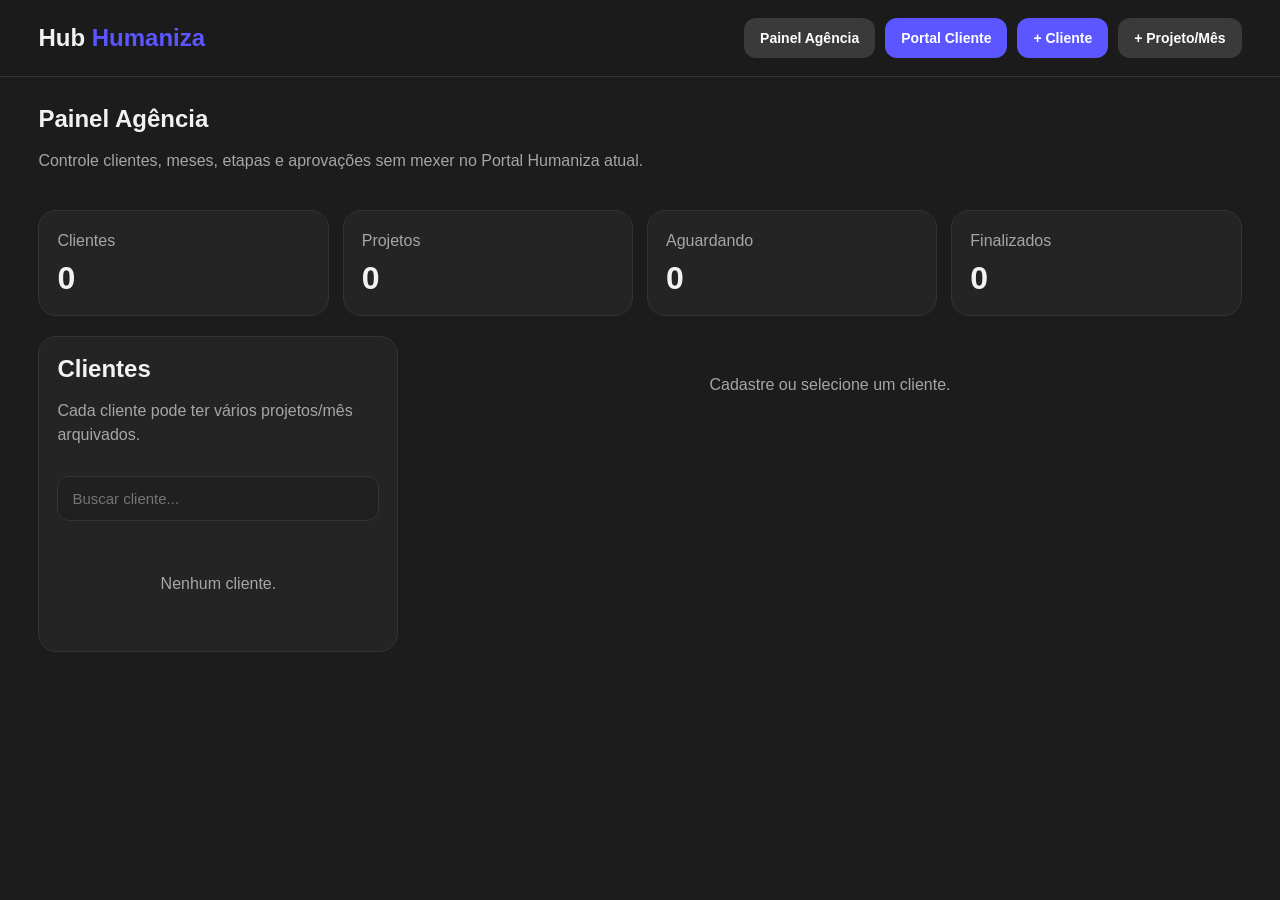
==== index.html @ 1b38a606 "Add files via upload" ====
<!DOCTYPE html>
<html lang="pt-BR">
<head>
  <meta charset="UTF-8" />
  <meta name="viewport" content="width=device-width, initial-scale=1.0" />
  <title>Hub de Projetos Humaniza</title>
  <link rel="stylesheet" href="style.css" />
</head>
<body>
<header>
  <div class="header">
    <div class="logo">Hub <span>Humaniza</span></div>
    <div class="header-actions">
      <button class="btn-dark" onclick="setMode('agency')">Painel Agência</button>
      <button onclick="setMode('client')">Portal Cliente</button>
      <button id="btnNewClient" onclick="openClientModal()">+ Cliente</button>
      <button id="btnNewProject" class="btn-dark" onclick="openProjectModal()">+ Projeto/Mês</button>
    </div>
  </div>
</header>

<main>
  <section id="agencyMode">
    <div class="top">
      <div>
        <h1>Painel Agência</h1>
        <p>Controle clientes, meses, etapas e aprovações sem mexer no Portal Humaniza atual.</p>
      </div>
    </div>

    <div class="dashboard" id="dashboard"></div>

    <div class="layout">
      <aside class="panel">
        <h2>Clientes</h2>
        <p class="muted">Cada cliente pode ter vários projetos/mês arquivados.</p>
        <input id="searchClient" placeholder="Buscar cliente..." oninput="render()" />
        <div id="clientsList"></div>
      </aside>

      <section id="workspace">
        <div class="empty">Cadastre ou selecione um cliente.</div>
      </section>
    </div>
  </section>

  <section id="clientMode" class="hidden">
    <div id="clientPortal" class="client-wrap"></div>
  </section>
</main>

<div class="modal" id="clientModal">
  <div class="modal-card">
    <h2>Novo cliente</h2>
    <div class="form">
      <div>
        <label>Cliente</label>
        <input id="clientName" placeholder="Ex: Clínica Larissa Camanho">
      </div>
      <div>
        <label>Email do cliente</label>
        <input id="clientEmail" placeholder="Ex: cliente@email.com">
      </div>
      <div>
        <label>Responsável Humaniza</label>
        <input id="responsibleName" placeholder="Ex: Diego Castro">
      </div>
      <div>
        <label>WhatsApp responsável</label>
        <input id="responsiblePhone" placeholder="Ex: 5543999999999">
      </div>
      <div>
        <label>Status</label>
        <select id="clientStatus">
          <option>Ativo</option>
          <option>Pausado</option>
          <option>Finalizado</option>
        </select>
      </div>
      <div>
        <label>Acesso do cliente</label>
        <select id="clientAccess">
          <option>Liberado</option>
          <option>Bloqueado</option>
        </select>
      </div>
      <div class="full">
        <label>Observação interna</label>
        <textarea id="clientObs" oninput="autoGrow(this)" placeholder="Observações sobre esse cliente..."></textarea>
      </div>
    </div>
    <div class="actions">
      <button class="btn-dark" onclick="closeModals()">Cancelar</button>
      <button onclick="saveClient()">Salvar cliente</button>
    </div>
  </div>
</div>

<div class="modal" id="projectModal">
  <div class="modal-card">
    <h2>Novo projeto/mês</h2>
    <div class="form">
      <div>
        <label>Cliente</label>
        <select id="projectClient"></select>
      </div>
      <div>
        <label>Período</label>
        <input id="projectPeriod" placeholder="Ex: Julho 2026">
      </div>
      <div class="full">
        <label>Copiar estrutura</label>
        <select id="projectCopy">
          <option value="">Começar em branco</option>
        </select>
      </div>
    </div>
    <div class="actions">
      <button class="btn-dark" onclick="closeModals()">Cancelar</button>
      <button onclick="saveProject()">Criar projeto</button>
    </div>
  </div>
</div>

<script src="app.js"></script>
</body>
</html>
---- style.css ----
*{box-sizing:border-box}
:root{
  --roxo:#5B56FF;
  --branco:#F2F2F0;
  --cinza:#A6A6A6;
  --preto:#1C1C1C;
  --card:#242424;
  --linha:#333333;
  --verde:#2C9D63;
  --amarelo:#B47B20;
  --vermelho:#8e2a2a;
}
body{margin:0;font-family:Arial,Helvetica,sans-serif;background:var(--preto);color:var(--branco)}
header{position:sticky;top:0;z-index:10;background:rgba(28,28,28,.96);backdrop-filter:blur(12px);border-bottom:1px solid var(--linha)}
.header{width:min(1280px,94vw);margin:auto;padding:18px 0;display:flex;align-items:center;justify-content:space-between;gap:14px}
.logo{font-size:24px;font-weight:900}.logo span{color:var(--roxo)}
.header-actions,.actions{display:flex;gap:10px;flex-wrap:wrap}
button{border:0;border-radius:12px;padding:12px 16px;font-weight:900;cursor:pointer;color:white;background:var(--roxo);font-size:14px}
.btn-dark{background:#3A3A3A}.btn-green{background:var(--verde)}.btn-yellow{background:var(--amarelo)}.btn-danger{background:var(--vermelho)}
main{width:min(1280px,94vw);margin:28px auto 70px}
.top{display:flex;align-items:flex-start;justify-content:space-between;gap:16px;margin-bottom:22px;flex-wrap:wrap}
h1,h2,h3{margin:0}.top p,.muted{color:var(--cinza);line-height:1.45}
.dashboard{display:grid;grid-template-columns:repeat(4,1fr);gap:14px;margin-bottom:20px}
.dashboard-card,.panel,.client-card,.project-card,.stage,.modal-card,.client-hero{background:var(--card);border:1px solid var(--linha);border-radius:18px;padding:18px}
.dashboard-card strong{display:block;font-size:32px;margin-top:8px}
.layout{display:grid;grid-template-columns:360px 1fr;gap:20px}
input,textarea,select{width:100%;background:#202020;border:1px solid #333;color:var(--branco);border-radius:12px;padding:13px 14px;font-size:15px;outline:none}
textarea{resize:none;overflow:hidden;min-height:48px;line-height:1.45;font-family:Arial,Helvetica,sans-serif}
label{display:block;color:var(--cinza);font-size:12px;font-weight:900;text-transform:uppercase;letter-spacing:.8px;margin:14px 0 7px}
#searchClient{margin:14px 0}
.client-card{cursor:pointer;margin-bottom:12px}.client-card.active,.project-card.active{border-color:var(--roxo);box-shadow:0 0 0 1px rgba(91,86,255,.25)}
.client-card h3{font-size:18px;margin-bottom:8px}
.pills{display:flex;gap:8px;flex-wrap:wrap;margin-top:12px}
.pill{background:#2A2A2A;border:1px solid #3A3A3A;color:var(--branco);border-radius:999px;padding:6px 9px;font-size:12px;font-weight:800}
.pill.green{color:#52D694;border-color:rgba(82,214,148,.35)}.pill.yellow{color:#ffbd4a;border-color:rgba(255,189,74,.35)}.pill.lock{color:#A6A6A6}.pill.purple{color:#b9b7ff;border-color:rgba(91,86,255,.45)}
.project-list{display:grid;grid-template-columns:repeat(2,1fr);gap:14px;margin:18px 0}
.project-card{cursor:pointer}.project-card h3{font-size:20px;margin-bottom:8px}
.progress{height:8px;border-radius:999px;background:#333;overflow:hidden;margin-top:14px}.progress span{display:block;height:100%;background:var(--roxo)}
.flow{display:grid;grid-template-columns:repeat(4,1fr);gap:10px;margin:18px 0}
.step{background:#202020;border:1px solid var(--linha);border-radius:14px;padding:14px;color:var(--cinza)}
.step.active{border-color:var(--roxo);color:var(--branco)}.step.done{border-color:var(--verde);color:var(--branco)}.step.locked{opacity:.55}
.stage{margin-bottom:18px}.stage.locked{opacity:.55}
.stage-head{display:flex;justify-content:space-between;align-items:flex-start;gap:12px;margin-bottom:14px}
.stage h2{font-size:24px}.stage p{color:var(--cinza)}
.content-grid{display:grid;grid-template-columns:repeat(2,1fr);gap:14px}
.content-box{background:var(--branco);color:#1C1C1C;border-radius:16px;padding:16px}
.content-box label{color:#555}
.content-box textarea{background:#fff;color:#1C1C1C;border-color:#ddd}
.note{background:#f6f5ff!important;border-color:#cbc9ff!important;color:#1C1C1C!important}
.empty{color:var(--cinza);text-align:center;padding:40px 12px}
.modal{display:none;position:fixed;inset:0;background:rgba(0,0,0,.72);z-index:20;align-items:center;justify-content:center;padding:18px}
.modal.active{display:flex}.modal-card{width:min(760px,96vw);max-height:92vh;overflow:auto}
.form{display:grid;grid-template-columns:1fr 1fr;gap:12px}.full{grid-column:1/-1}
.timeline{border-left:2px solid var(--roxo);padding-left:14px;margin-top:14px;color:var(--cinza);font-size:13px}.timeline div{margin:9px 0}
.client-wrap{max-width:980px;margin:auto}
.client-hero{background:radial-gradient(circle at top right,rgba(91,86,255,.38),transparent 42%),#242424;margin-bottom:18px}
.client-hero h1{font-size:38px;margin-bottom:8px}
.client-projects{display:grid;grid-template-columns:repeat(3,1fr);gap:14px;margin:18px 0}
.client-project{background:#202020;border:1px solid #333;border-radius:16px;padding:16px;cursor:pointer}
.client-project.active{border-color:var(--roxo)}
.readonly-box{background:#F2F2F0;color:#1C1C1C;border-radius:16px;padding:16px;margin-top:12px;white-space:pre-wrap;line-height:1.45}
.hidden{display:none!important}
@media(max-width:1000px){.layout{grid-template-columns:1fr}.dashboard,.flow,.content-grid,.form,.project-list,.client-projects{grid-template-columns:1fr}.header{flex-direction:column;align-items:flex-start}.client-hero h1{font-size:30px}}
@media(max-width:520px){main{width:100%;padding:0 14px}.header{width:100%;padding:16px 14px}.panel,.client-card,.project-card,.stage,.modal-card,.dashboard-card,.client-hero{border-radius:16px;padding:16px}}
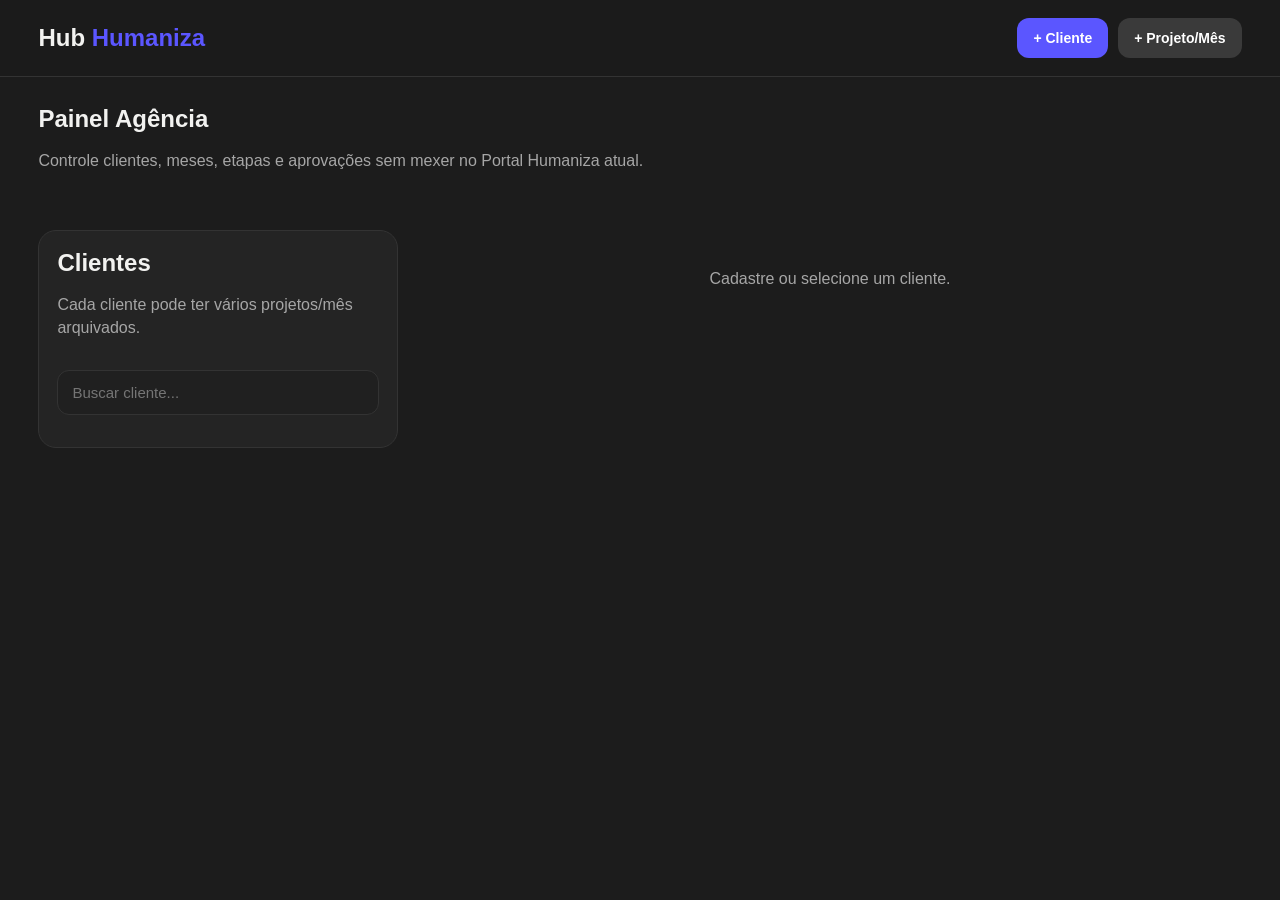
==== commit 23dbb222: "Update index.html" ====
--- a/index.html
+++ b/index.html
@@ -11,16 +11,14 @@
   <div class="header">
     <div class="logo">Hub <span>Humaniza</span></div>
     <div class="header-actions">
-      <button class="btn-dark" onclick="setMode('agency')">Painel Agência</button>
-      <button onclick="setMode('client')">Portal Cliente</button>
-      <button id="btnNewClient" onclick="openClientModal()">+ Cliente</button>
-      <button id="btnNewProject" class="btn-dark" onclick="openProjectModal()">+ Projeto/Mês</button>
+      <button onclick="openClientModal()">+ Cliente</button>
+      <button class="btn-dark" onclick="openProjectModal()">+ Projeto/Mês</button>
     </div>
   </div>
 </header>
 
 <main>
-  <section id="agencyMode">
+  <section>
     <div class="top">
       <div>
         <h1>Painel Agência</h1>
@@ -42,10 +40,6 @@
         <div class="empty">Cadastre ou selecione um cliente.</div>
       </section>
     </div>
-  </section>
-
-  <section id="clientMode" class="hidden">
-    <div id="clientPortal" class="client-wrap"></div>
   </section>
 </main>
 
